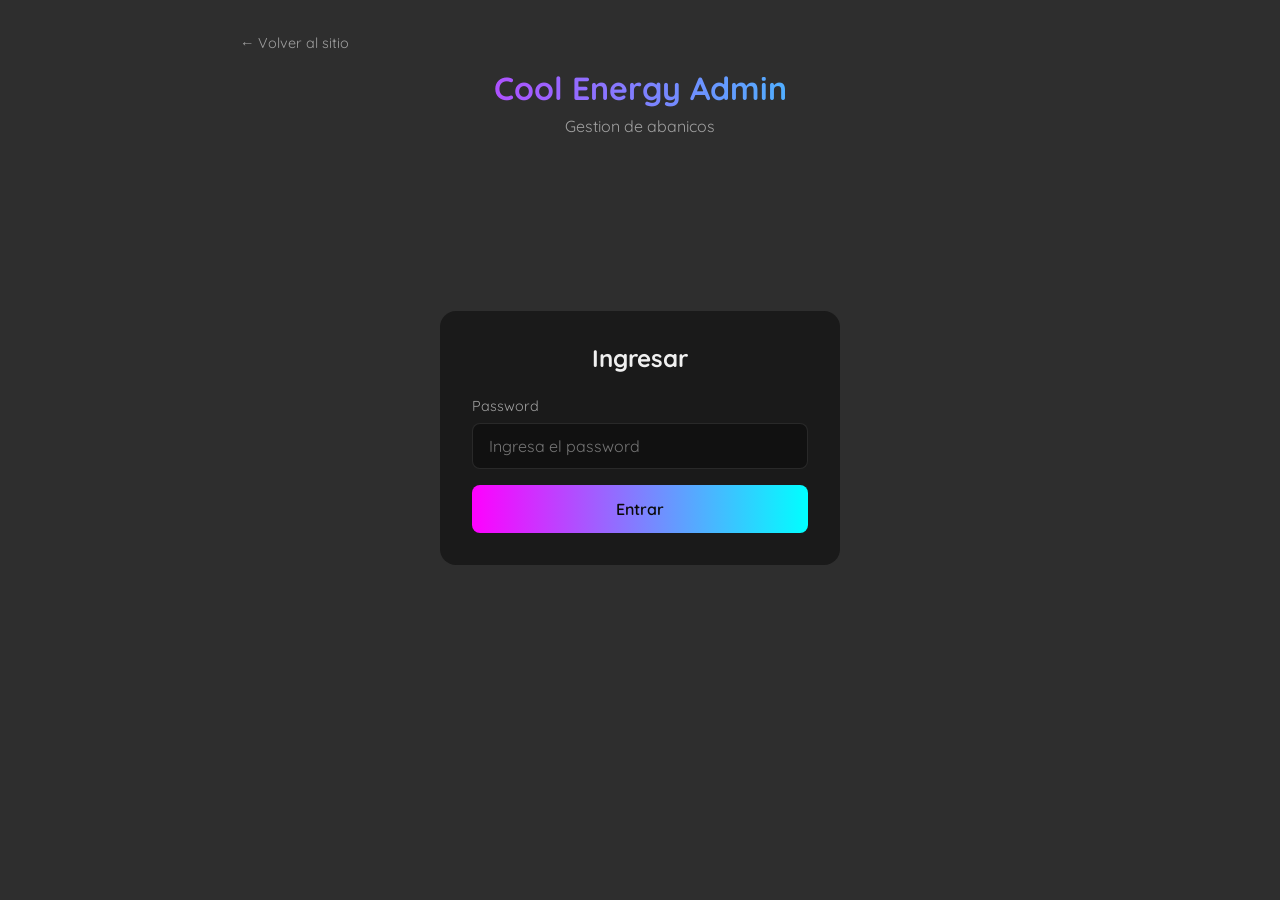
==== admin.html @ c210d839 "feat: Redefinir categorías de productos (10 subcategorías) Reemplaza las 4 categorías genéricas (rav" ====
<!DOCTYPE html>
<html lang="es">
<head>
  <meta charset="UTF-8">
  <meta name="viewport" content="width=device-width, initial-scale=1.0">
  <meta name="robots" content="noindex, nofollow">
  <title>Admin - Cool Energy Abanicos</title>
  <link rel="icon" type="image/png" href="images/favicon.png">
  <link href="https://fonts.googleapis.com/css2?family=Quicksand:wght@400;500;600;700&display=swap" rel="stylesheet">
  <style>
    :root {
      --bg-primary: #0a0a0a;
      --bg-secondary: #111111;
      --bg-card: #1a1a1a;
      --text-primary: #f0f0f0;
      --text-secondary: #a0a0a0;
      --neon-magenta: #ff00ff;
      --neon-cyan: #00ffff;
      --neon-pink: #ff1493;
      --gradient-neon: linear-gradient(90deg, #ff00ff, #00ffff);
    }

    * {
      box-sizing: border-box;
      margin: 0;
      padding: 0;
    }

    body {
      font-family: 'Quicksand', sans-serif;
      background: url('images/hero-bg.png') center center / cover no-repeat fixed;
      color: var(--text-primary);
      min-height: 100vh;
      padding: 2rem;
      position: relative;
    }

    body::before {
      content: '';
      position: fixed;
      top: 0;
      left: 0;
      right: 0;
      bottom: 0;
      background: rgba(10, 10, 10, 0.85);
      pointer-events: none;
      z-index: 0;
    }

    .container {
      position: relative;
      z-index: 1;
      max-width: 800px;
      margin: 0 auto;
    }

    h1 {
      text-align: center;
      margin-bottom: 0.5rem;
      background: var(--gradient-neon);
      -webkit-background-clip: text;
      -webkit-text-fill-color: transparent;
      background-clip: text;
    }

    .subtitle {
      text-align: center;
      color: var(--text-secondary);
      margin-bottom: 2rem;
    }

    /* Login Screen */
    .login-screen {
      display: flex;
      flex-direction: column;
      align-items: center;
      justify-content: center;
      min-height: 60vh;
    }

    .login-box {
      background: var(--bg-card);
      padding: 2rem;
      border-radius: 16px;
      width: 100%;
      max-width: 400px;
    }

    .login-box h2 {
      margin-bottom: 1.5rem;
      text-align: center;
    }

    .form-group {
      margin-bottom: 1rem;
    }

    label {
      display: block;
      margin-bottom: 0.5rem;
      color: var(--text-secondary);
      font-size: 0.9rem;
    }

    input, select {
      width: 100%;
      padding: 12px 16px;
      border: 1px solid rgba(255,255,255,0.1);
      border-radius: 8px;
      background: var(--bg-secondary);
      color: var(--text-primary);
      font-family: inherit;
      font-size: 1rem;
    }

    input:focus, select:focus {
      outline: none;
      border-color: var(--neon-cyan);
    }

    .btn {
      width: 100%;
      padding: 14px;
      border: none;
      border-radius: 8px;
      background: var(--gradient-neon);
      color: var(--bg-primary);
      font-family: inherit;
      font-size: 1rem;
      font-weight: 600;
      cursor: pointer;
      transition: transform 0.2s, box-shadow 0.2s;
    }

    .btn:hover {
      transform: translateY(-2px);
      box-shadow: 0 4px 20px rgba(255, 0, 255, 0.3);
    }

    .btn:disabled {
      opacity: 0.6;
      cursor: not-allowed;
      transform: none;
    }

    .error {
      color: var(--neon-pink);
      text-align: center;
      margin-top: 1rem;
      font-size: 0.9rem;
    }

    /* Admin Panel */
    .admin-panel {
      display: none;
    }

    .admin-panel.active {
      display: block;
    }

    .card {
      background: var(--bg-card);
      border-radius: 16px;
      padding: 1.5rem;
      margin-bottom: 1.5rem;
    }

    .card h3 {
      margin-bottom: 1rem;
      color: var(--neon-cyan);
    }

    .upload-area {
      border: 2px dashed rgba(255,255,255,0.2);
      border-radius: 12px;
      padding: 2rem;
      text-align: center;
      cursor: pointer;
      transition: border-color 0.3s, background 0.3s;
    }

    .upload-area:hover {
      border-color: var(--neon-magenta);
      background: rgba(255, 0, 255, 0.05);
    }

    .upload-area.disabled {
      opacity: 0.5;
      cursor: not-allowed;
    }

    .upload-area.disabled:hover {
      border-color: rgba(255,255,255,0.2);
      background: transparent;
    }

    .upload-area.has-file {
      border-color: var(--neon-cyan);
      background: rgba(0, 255, 255, 0.05);
    }

    .upload-area svg {
      width: 48px;
      height: 48px;
      margin-bottom: 1rem;
      color: var(--text-secondary);
    }

    .upload-area p {
      color: var(--text-secondary);
    }

    /* Image Preview */
    .image-preview {
      display: none;
      margin-top: 1rem;
      position: relative;
    }

    .image-preview.active {
      display: block;
    }

    .image-preview img {
      max-width: 100%;
      max-height: 300px;
      border-radius: 8px;
      object-fit: contain;
    }

    .image-preview .remove-btn {
      position: absolute;
      top: 8px;
      right: 8px;
      width: 32px;
      height: 32px;
      border: none;
      border-radius: 50%;
      background: rgba(255, 20, 147, 0.9);
      color: white;
      cursor: pointer;
      display: flex;
      align-items: center;
      justify-content: center;
    }

    .image-preview .file-name {
      margin-top: 0.5rem;
      font-size: 0.85rem;
      color: var(--text-secondary);
    }

    /* Progress Bar */
    .progress-container {
      display: none;
      margin-top: 1rem;
    }

    .progress-container.active {
      display: block;
    }

    .progress-bar {
      width: 100%;
      height: 8px;
      background: var(--bg-secondary);
      border-radius: 4px;
      overflow: hidden;
    }

    .progress-fill {
      height: 100%;
      width: 0%;
      background: var(--gradient-neon);
      transition: width 0.3s ease;
    }

    .progress-text {
      margin-top: 0.5rem;
      font-size: 0.85rem;
      color: var(--text-secondary);
      text-align: center;
    }

    /* Upload Button */
    .upload-btn {
      margin-top: 1rem;
    }

    .upload-btn:disabled {
      opacity: 0.5;
      cursor: not-allowed;
      transform: none;
    }

    .upload-btn:disabled:hover {
      box-shadow: none;
    }

    .category-select {
      display: grid;
      grid-template-columns: repeat(2, 1fr);
      gap: 0.75rem;
      margin-bottom: 1.5rem;
    }

    .category-group-label {
      grid-column: 1 / -1;
      font-size: 0.8rem;
      font-weight: 600;
      color: var(--neon-cyan);
      text-transform: uppercase;
      letter-spacing: 0.05em;
      padding-top: 0.5rem;
      border-top: 1px solid rgba(255,255,255,0.08);
    }

    .category-group-label:first-child {
      border-top: none;
      padding-top: 0;
    }

    .category-option {
      padding: 1rem;
      border: 2px solid rgba(255,255,255,0.1);
      border-radius: 8px;
      text-align: center;
      cursor: pointer;
      transition: all 0.2s;
    }

    .category-option:hover {
      border-color: rgba(255,255,255,0.3);
    }

    .category-option.selected {
      border-color: var(--neon-magenta);
      background: rgba(255, 0, 255, 0.1);
    }

    .category-option span {
      display: block;
      font-weight: 600;
      margin-bottom: 0.25rem;
    }

    .category-option small {
      color: var(--text-secondary);
      font-size: 0.8rem;
    }

    /* Uploaded Images */
    .uploaded-grid {
      display: grid;
      grid-template-columns: repeat(auto-fill, minmax(150px, 1fr));
      gap: 1rem;
      margin-top: 1rem;
    }

    .uploaded-item {
      position: relative;
      aspect-ratio: 1;
      border-radius: 8px;
      overflow: hidden;
      background: var(--bg-secondary);
    }

    .uploaded-item img {
      width: 100%;
      height: 100%;
      object-fit: cover;
    }

    .uploaded-item .badge {
      position: absolute;
      top: 8px;
      left: 8px;
      padding: 4px 8px;
      background: rgba(0,0,0,0.7);
      border-radius: 4px;
      font-size: 0.7rem;
      color: var(--neon-cyan);
    }

    .uploaded-item .delete-btn {
      position: absolute;
      top: 8px;
      right: 8px;
      width: 28px;
      height: 28px;
      border: none;
      border-radius: 50%;
      background: rgba(255, 20, 147, 0.9);
      color: white;
      cursor: pointer;
      display: flex;
      align-items: center;
      justify-content: center;
      opacity: 0;
      transition: opacity 0.2s;
    }

    .uploaded-item:hover .delete-btn {
      opacity: 1;
    }

    /* Gallery Animations */
    @keyframes adminItemEnter {
      0% {
        opacity: 0;
        transform: scale(0.8) translateY(15px);
      }
      60% {
        transform: scale(1.03) translateY(-3px);
      }
      100% {
        opacity: 1;
        transform: scale(1) translateY(0);
      }
    }

    @keyframes adminItemExit {
      0% {
        opacity: 1;
        transform: scale(1);
      }
      100% {
        opacity: 0;
        transform: scale(0.7) translateY(-15px);
      }
    }

    .uploaded-item.item-enter {
      animation: adminItemEnter 0.35s cubic-bezier(0.34, 1.56, 0.64, 1) forwards;
    }

    .uploaded-item.item-exit {
      animation: adminItemExit 0.25s ease-out forwards;
      pointer-events: none;
    }

    .loading {
      text-align: center;
      padding: 2rem;
      color: var(--text-secondary);
    }

    .success-msg {
      background: rgba(0, 255, 255, 0.1);
      border: 1px solid var(--neon-cyan);
      padding: 1rem;
      border-radius: 8px;
      text-align: center;
      margin-bottom: 1rem;
      color: var(--neon-cyan);
    }

    .back-link {
      display: inline-block;
      margin-bottom: 1rem;
      color: var(--text-secondary);
      text-decoration: none;
      font-size: 0.9rem;
    }

    .back-link:hover {
      color: var(--neon-cyan);
    }

    .logout-btn {
      position: fixed;
      top: 1rem;
      right: 1rem;
      padding: 8px 16px;
      background: transparent;
      border: 1px solid rgba(255,255,255,0.2);
      border-radius: 8px;
      color: var(--text-secondary);
      cursor: pointer;
      font-family: inherit;
      z-index: 10;
    }

    .logout-btn:hover {
      border-color: var(--neon-pink);
      color: var(--neon-pink);
    }

    .stats {
      display: grid;
      grid-template-columns: repeat(5, 1fr);
      gap: 1rem;
      margin-bottom: 1.5rem;
    }

    .stat-card {
      background: var(--bg-secondary);
      padding: 1rem;
      border-radius: 8px;
      text-align: center;
    }

    .stat-card .number {
      font-size: 1.5rem;
      font-weight: 700;
      color: var(--neon-magenta);
    }

    .stat-card .label {
      font-size: 0.75rem;
      color: var(--text-secondary);
      margin-top: 0.25rem;
    }

    /* Analytics Card */
    .analytics-grid {
      display: grid;
      grid-template-columns: repeat(2, 1fr);
      gap: 1rem;
    }

    .analytics-stat {
      background: var(--bg-secondary);
      padding: 1rem;
      border-radius: 8px;
      text-align: center;
    }

    .analytics-stat .value {
      font-size: 2rem;
      font-weight: 700;
      color: var(--neon-cyan);
    }

    .analytics-stat .label {
      font-size: 0.8rem;
      color: var(--text-secondary);
      margin-top: 0.25rem;
    }

    @media (max-width: 600px) {
      .category-select {
        grid-template-columns: 1fr;
      }
      .stats {
        grid-template-columns: repeat(3, 1fr);
      }
      .analytics-grid {
        grid-template-columns: 1fr;
      }
    }
  </style>
</head>
<body>
  <div class="container">
    <a href="/" class="back-link">&larr; Volver al sitio</a>
    <h1>Cool Energy Admin</h1>
    <p class="subtitle">Gestion de abanicos</p>

    <!-- Login Screen -->
    <div class="login-screen" id="loginScreen">
      <div class="login-box">
        <h2>Ingresar</h2>
        <form id="loginForm">
          <div class="form-group">
            <label for="passwordInput">Password</label>
            <input type="password" id="passwordInput" placeholder="Ingresa el password" required autocomplete="current-password">
          </div>
          <button type="submit" class="btn" id="loginBtn">Entrar</button>
        </form>
        <p class="error" id="loginError" style="display: none;"></p>
      </div>
    </div>

    <!-- Admin Panel -->
    <div class="admin-panel" id="adminPanel">
      <button class="logout-btn" onclick="logout()">Salir</button>

      <!-- Analytics -->
      <div class="card">
        <h3>Analytics</h3>
        <div class="analytics-grid">
          <div class="analytics-stat">
            <div class="value" id="analyticsPageviews">-</div>
            <div class="label">Visitas hoy</div>
          </div>
          <div class="analytics-stat">
            <div class="value" id="analyticsSessions">-</div>
            <div class="label">Sesiones unicas</div>
          </div>
        </div>
      </div>

      <!-- Stats -->
      <div class="stats" id="stats">
        <div class="stat-card">
          <div class="number" id="statTotal">-</div>
          <div class="label">Total</div>
        </div>
        <div class="stat-card">
          <div class="number" id="statXL">-</div>
          <div class="label">XL</div>
        </div>
        <div class="stat-card">
          <div class="number" id="statL">-</div>
          <div class="label">L</div>
        </div>
        <div class="stat-card">
          <div class="number" id="statM">-</div>
          <div class="label">M</div>
        </div>
        <div class="stat-card">
          <div class="number" id="statPorta">-</div>
          <div class="label">Porta</div>
        </div>
      </div>

      <!-- Upload Card -->
      <div class="card">
        <h3>Subir nuevo abanico</h3>

        <label>1. Selecciona la categoria:</label>
        <div class="category-select" id="categorySelect">
          <div class="category-group-label">XL — 66cm</div>
          <div class="category-option" data-category="xl-reflective">
            <span>XL Reflective</span>
          </div>
          <div class="category-option" data-category="xl-psicodelicos">
            <span>XL Psicodélicos</span>
          </div>
          <div class="category-option" data-category="xl-glow">
            <span>XL Glow</span>
          </div>
          <div class="category-option" data-category="xl-holographic">
            <span>XL Holographic</span>
          </div>

          <div class="category-group-label">L — 50cm</div>
          <div class="category-option" data-category="l-electric">
            <span>L Electric</span>
          </div>
          <div class="category-option" data-category="l-dark">
            <span>L Dark</span>
          </div>

          <div class="category-group-label">M — 40cm</div>
          <div class="category-option" data-category="m-glitter">
            <span>M Glitter</span>
          </div>
          <div class="category-option" data-category="m-basic">
            <span>M Basic</span>
          </div>

          <div class="category-group-label">Accesorios</div>
          <div class="category-option" data-category="porta-abanico-xl-l">
            <span>Porta Abanico XL/L</span>
          </div>
          <div class="category-option" data-category="porta-abanico-m">
            <span>Porta Abanico M</span>
          </div>
        </div>

        <label>2. Selecciona la imagen:</label>
        <input type="file" id="fileInput" accept="image/jpeg,image/png,image/webp" style="display: none;">
        <div class="upload-area disabled" id="uploadArea">
          <svg viewBox="0 0 24 24" fill="none" stroke="currentColor" stroke-width="2" aria-hidden="true">
            <path d="M21 15v4a2 2 0 01-2 2H5a2 2 0 01-2-2v-4"/>
            <polyline points="17 8 12 3 7 8"/>
            <line x1="12" y1="3" x2="12" y2="15"/>
          </svg>
          <p id="uploadAreaText">Primero selecciona una categoria</p>
          <p><small>JPG, PNG, WEBP - Max 10MB</small></p>
        </div>

        <!-- Image Preview -->
        <div class="image-preview" id="imagePreview">
          <img id="previewImg" src="" alt="Preview">
          <button class="remove-btn" id="removeBtn" title="Quitar imagen">
            <svg width="16" height="16" viewBox="0 0 24 24" fill="none" stroke="currentColor" stroke-width="2">
              <path d="M18 6L6 18M6 6l12 12"/>
            </svg>
          </button>
          <p class="file-name" id="fileName"></p>
        </div>

        <!-- Progress Bar -->
        <div class="progress-container" id="progressContainer">
          <div class="progress-bar">
            <div class="progress-fill" id="progressFill"></div>
          </div>
          <p class="progress-text" id="progressText">Subiendo... 0%</p>
        </div>

        <button class="btn upload-btn" id="uploadBtn" disabled>
          Subir a Cloudinary
        </button>

        <div id="successMsg" class="success-msg" style="display: none;">
          Imagen subida correctamente!
        </div>
      </div>

      <!-- Gallery Card -->
      <div class="card">
        <h3>Imagenes subidas</h3>
        <div class="form-group">
          <label for="filterCategory">Filtrar por categoria</label>
          <select id="filterCategory">
            <option value="all">Todas las categorias</option>
            <optgroup label="XL — 66cm">
              <option value="xl-reflective">XL Reflective</option>
              <option value="xl-psicodelicos">XL Psicodélicos</option>
              <option value="xl-glow">XL Glow</option>
              <option value="xl-holographic">XL Holographic</option>
            </optgroup>
            <optgroup label="L — 50cm">
              <option value="l-electric">L Electric</option>
              <option value="l-dark">L Dark</option>
            </optgroup>
            <optgroup label="M — 40cm">
              <option value="m-glitter">M Glitter</option>
              <option value="m-basic">M Basic</option>
            </optgroup>
            <optgroup label="Accesorios">
              <option value="porta-abanico-xl-l">Porta Abanico XL/L</option>
              <option value="porta-abanico-m">Porta Abanico M</option>
            </optgroup>
          </select>
        </div>
        <div id="uploadedImages" class="uploaded-grid">
          <div class="loading">Cargando imagenes...</div>
        </div>
      </div>
    </div>
  </div>

  <script>
    // ================== Auth Service ==================
    const AuthService = {
      tokenKey: 'adminToken',

      getToken() {
        return localStorage.getItem(this.tokenKey);
      },

      setToken(token) {
        localStorage.setItem(this.tokenKey, token);
      },

      removeToken() {
        localStorage.removeItem(this.tokenKey);
      },

      isAuthenticated() {
        const token = this.getToken();
        if (!token) return false;

        try {
          const payload = JSON.parse(atob(token.split('.')[1]));
          return payload.exp * 1000 > Date.now();
        } catch {
          return false;
        }
      },

      getAuthHeaders() {
        const token = this.getToken();
        return token ? { 'Authorization': `Bearer ${token}` } : {};
      }
    };

    // ================== API Service ==================
    const ApiService = {
      async request(url, options = {}) {
        const headers = {
          'Content-Type': 'application/json',
          ...AuthService.getAuthHeaders(),
          ...options.headers
        };

        const response = await fetch(url, { ...options, headers });

        if (response.status === 401 || response.status === 403) {
          AuthService.removeToken();
          location.reload();
          return;
        }

        return response.json();
      },

      async login(password) {
        return this.request('/api/auth/login', {
          method: 'POST',
          body: JSON.stringify({ password })
        });
      },

      async getStats() {
        return this.request('/api/stats');
      },

      async getImages(category = 'all') {
        return this.request(`/api/images?category=${category}`);
      },

      async getUploadSignature(category) {
        return this.request('/api/upload/signature', {
          method: 'POST',
          body: JSON.stringify({ category })
        });
      },

      async deleteImage(publicId) {
        return this.request(`/api/images/${encodeURIComponent(publicId)}`, {
          method: 'DELETE'
        });
      },

      async getAnalytics() {
        return this.request('/api/analytics');
      }
    };

    // ================== UI Controller ==================
    const UIController = {
      elements: {
        loginScreen: document.getElementById('loginScreen'),
        adminPanel: document.getElementById('adminPanel'),
        loginForm: document.getElementById('loginForm'),
        loginError: document.getElementById('loginError'),
        loginBtn: document.getElementById('loginBtn'),
        passwordInput: document.getElementById('passwordInput'),
        uploadedImages: document.getElementById('uploadedImages'),
        filterCategory: document.getElementById('filterCategory'),
        uploadArea: document.getElementById('uploadArea'),
        uploadAreaText: document.getElementById('uploadAreaText'),
        fileInput: document.getElementById('fileInput'),
        imagePreview: document.getElementById('imagePreview'),
        previewImg: document.getElementById('previewImg'),
        removeBtn: document.getElementById('removeBtn'),
        fileName: document.getElementById('fileName'),
        progressContainer: document.getElementById('progressContainer'),
        progressFill: document.getElementById('progressFill'),
        progressText: document.getElementById('progressText'),
        uploadBtn: document.getElementById('uploadBtn'),
        successMsg: document.getElementById('successMsg')
      },

      selectedCategory: null,
      selectedFile: null,

      showError(message) {
        this.elements.loginError.textContent = message;
        this.elements.loginError.style.display = 'block';
      },

      hideError() {
        this.elements.loginError.style.display = 'none';
      },

      showAdminPanel() {
        this.elements.loginScreen.style.display = 'none';
        this.elements.adminPanel.classList.add('active');
      },

      showLoginScreen() {
        this.elements.loginScreen.style.display = 'flex';
        this.elements.adminPanel.classList.remove('active');
      },

      setLoading(isLoading) {
        this.elements.loginBtn.disabled = isLoading;
        this.elements.loginBtn.textContent = isLoading ? 'Cargando...' : 'Entrar';
      },

      updateStats(stats) {
        document.getElementById('statTotal').textContent = stats.total || 0;
        const xlCount = (stats['xl-reflective'] || 0) + (stats['xl-psicodelicos'] || 0) + (stats['xl-glow'] || 0) + (stats['xl-holographic'] || 0);
        const lCount = (stats['l-electric'] || 0) + (stats['l-dark'] || 0);
        const mCount = (stats['m-glitter'] || 0) + (stats['m-basic'] || 0);
        const portaCount = (stats['porta-abanico-xl-l'] || 0) + (stats['porta-abanico-m'] || 0);
        document.getElementById('statXL').textContent = xlCount;
        document.getElementById('statL').textContent = lCount;
        document.getElementById('statM').textContent = mCount;
        document.getElementById('statPorta').textContent = portaCount;
      },

      updateAnalytics(analytics) {
        document.getElementById('analyticsPageviews').textContent = analytics.todayPageviews || 0;
        document.getElementById('analyticsSessions').textContent = analytics.uniqueSessions || 0;
      },

      renderImages(images) {
        if (!images || images.length === 0) {
          this.elements.uploadedImages.innerHTML = '<p style="color: var(--text-secondary); text-align: center; grid-column: 1/-1;">No hay imagenes en esta categoria.</p>';
          return;
        }

        // Clear container
        this.elements.uploadedImages.innerHTML = '';

        // Create and append items with staggered animation
        images.forEach((img, index) => {
          const item = document.createElement('div');
          item.className = 'uploaded-item item-enter';
          item.dataset.publicId = img.public_id;
          item.style.opacity = '0';
          item.style.animationDelay = `${index * 40}ms`;

          item.innerHTML = `
            <img src="${this.escapeHtml(img.thumbnail)}" alt="Abanico ${this.escapeHtml(img.category)}" loading="lazy">
            <span class="badge">${this.escapeHtml(img.category)}</span>
            <button class="delete-btn" onclick="App.deleteImage('${this.escapeHtml(img.public_id)}')" title="Eliminar" aria-label="Eliminar imagen">
              <svg width="14" height="14" viewBox="0 0 24 24" fill="none" stroke="currentColor" stroke-width="2" aria-hidden="true">
                <path d="M18 6L6 18M6 6l12 12"/>
              </svg>
            </button>
          `;

          this.elements.uploadedImages.appendChild(item);

          // Trigger animation
          requestAnimationFrame(() => {
            item.style.opacity = '';
          });

          // Remove animation class after completion
          item.addEventListener('animationend', () => {
            item.classList.remove('item-enter');
          }, { once: true });
        });
      },

      escapeHtml(text) {
        const div = document.createElement('div');
        div.textContent = text;
        return div.innerHTML;
      },

      showSuccess() {
        this.elements.successMsg.style.display = 'block';
        setTimeout(() => {
          this.elements.successMsg.style.display = 'none';
        }, 3000);
      },

      // Enable upload area after category selection
      enableUploadArea(categoryName) {
        this.elements.uploadArea.classList.remove('disabled');
        this.elements.uploadAreaText.textContent = `Click para seleccionar imagen (${categoryName})`;
      },

      // Show image preview
      showPreview(file) {
        const reader = new FileReader();
        reader.onload = (e) => {
          this.elements.previewImg.src = e.target.result;
          this.elements.fileName.textContent = file.name;
          this.elements.imagePreview.classList.add('active');
          this.elements.uploadArea.classList.add('has-file');
        };
        reader.readAsDataURL(file);
      },

      // Clear image preview
      clearPreview() {
        this.elements.previewImg.src = '';
        this.elements.fileName.textContent = '';
        this.elements.imagePreview.classList.remove('active');
        this.elements.uploadArea.classList.remove('has-file');
        this.elements.fileInput.value = '';
        this.selectedFile = null;
        this.updateUploadButton();
      },

      // Update upload button state
      updateUploadButton() {
        const canUpload = this.selectedCategory && this.selectedFile;
        this.elements.uploadBtn.disabled = !canUpload;
      },

      // Show progress bar
      showProgress() {
        this.elements.progressContainer.classList.add('active');
        this.elements.uploadBtn.disabled = true;
        this.elements.uploadBtn.textContent = 'Subiendo...';
      },

      // Update progress
      updateProgress(percent) {
        this.elements.progressFill.style.width = `${percent}%`;
        this.elements.progressText.textContent = `Subiendo... ${Math.round(percent)}%`;
      },

      // Hide progress bar
      hideProgress() {
        this.elements.progressContainer.classList.remove('active');
        this.elements.progressFill.style.width = '0%';
        this.elements.progressText.textContent = 'Subiendo... 0%';
        this.elements.uploadBtn.textContent = 'Subir a Cloudinary';
        this.updateUploadButton();
      },

      // Reset upload form
      resetUploadForm() {
        this.clearPreview();
        this.hideProgress();
      }
    };

    // ================== App Controller ==================
    const App = {
      async init() {
        this.bindEvents();

        if (AuthService.isAuthenticated()) {
          UIController.showAdminPanel();
          await this.loadDashboard();
        } else {
          UIController.showLoginScreen();
        }
      },

      bindEvents() {
        // Login form
        UIController.elements.loginForm.addEventListener('submit', (e) => this.handleLogin(e));

        // Filter change
        UIController.elements.filterCategory.addEventListener('change', () => this.loadImages());

        // Category selection
        document.querySelectorAll('.category-option').forEach(option => {
          option.addEventListener('click', () => this.selectCategory(option));
        });

        // Upload area click -> trigger file input
        UIController.elements.uploadArea.addEventListener('click', () => {
          if (!UIController.elements.uploadArea.classList.contains('disabled')) {
            UIController.elements.fileInput.click();
          }
        });

        // File input change -> show preview
        UIController.elements.fileInput.addEventListener('change', (e) => {
          const file = e.target.files[0];
          if (file) {
            this.handleFileSelect(file);
          }
        });

        // Remove button -> clear preview
        UIController.elements.removeBtn.addEventListener('click', (e) => {
          e.stopPropagation();
          UIController.clearPreview();
        });

        // Upload button -> upload to Cloudinary
        UIController.elements.uploadBtn.addEventListener('click', () => this.handleUpload());

        // Drag and drop support
        UIController.elements.uploadArea.addEventListener('dragover', (e) => {
          e.preventDefault();
          if (!UIController.elements.uploadArea.classList.contains('disabled')) {
            UIController.elements.uploadArea.style.borderColor = 'var(--neon-magenta)';
          }
        });

        UIController.elements.uploadArea.addEventListener('dragleave', () => {
          UIController.elements.uploadArea.style.borderColor = '';
        });

        UIController.elements.uploadArea.addEventListener('drop', (e) => {
          e.preventDefault();
          UIController.elements.uploadArea.style.borderColor = '';
          if (!UIController.elements.uploadArea.classList.contains('disabled')) {
            const file = e.dataTransfer.files[0];
            if (file && file.type.startsWith('image/')) {
              this.handleFileSelect(file);
            }
          }
        });
      },

      async handleLogin(e) {
        e.preventDefault();
        UIController.hideError();
        UIController.setLoading(true);

        try {
          const password = UIController.elements.passwordInput.value;
          const result = await ApiService.login(password);

          if (result.success && result.token) {
            AuthService.setToken(result.token);
            UIController.showAdminPanel();
            await this.loadDashboard();
          } else {
            UIController.showError(result.error || 'Error de autenticacion');
          }
        } catch (error) {
          UIController.showError('Error de conexion');
        } finally {
          UIController.setLoading(false);
        }
      },

      async loadDashboard() {
        await Promise.all([
          this.loadStats(),
          this.loadImages(),
          this.loadAnalytics()
        ]);
      },

      async loadStats() {
        try {
          const result = await ApiService.getStats();
          if (result.success) {
            UIController.updateStats(result.stats);
          }
        } catch (error) {
          console.error('Error loading stats:', error);
        }
      },

      async loadImages() {
        UIController.elements.uploadedImages.innerHTML = '<div class="loading">Cargando imagenes...</div>';

        try {
          const filter = UIController.elements.filterCategory.value;
          const result = await ApiService.getImages(filter);

          if (result.success) {
            UIController.renderImages(result.images);
          }
        } catch (error) {
          console.error('Error loading images:', error);
          UIController.elements.uploadedImages.innerHTML = '<p style="color: var(--text-secondary); text-align: center;">Error cargando imagenes.</p>';
        }
      },

      async loadAnalytics() {
        try {
          const result = await ApiService.getAnalytics();
          if (result.success) {
            UIController.updateAnalytics(result.analytics);
          }
        } catch (error) {
          console.error('Error loading analytics:', error);
        }
      },

      selectCategory(option) {
        // Update selected state
        document.querySelectorAll('.category-option').forEach(o => o.classList.remove('selected'));
        option.classList.add('selected');

        const categoryName = option.querySelector('span').textContent;
        UIController.selectedCategory = option.dataset.category;

        // Enable upload area
        UIController.enableUploadArea(categoryName);

        // Update upload button state
        UIController.updateUploadButton();
      },

      handleFileSelect(file) {
        // Validate file type
        const validTypes = ['image/jpeg', 'image/png', 'image/webp'];
        if (!validTypes.includes(file.type)) {
          alert('Formato no valido. Usa JPG, PNG o WEBP.');
          return;
        }

        // Validate file size (10MB max)
        if (file.size > 10 * 1024 * 1024) {
          alert('La imagen es muy grande. Maximo 10MB.');
          return;
        }

        // Store file and show preview
        UIController.selectedFile = file;
        UIController.showPreview(file);
        UIController.updateUploadButton();
      },

      async handleUpload() {
        if (!UIController.selectedCategory || !UIController.selectedFile) {
          alert('Selecciona una categoria y una imagen');
          return;
        }

        UIController.showProgress();

        try {
          // Get upload signature from server
          const config = await ApiService.getUploadSignature(UIController.selectedCategory);

          // Upload to Cloudinary using XHR for progress tracking
          const formData = new FormData();
          formData.append('file', UIController.selectedFile);
          formData.append('api_key', config.api_key);
          formData.append('timestamp', config.timestamp);
          formData.append('signature', config.signature);
          formData.append('folder', config.folder);

          const xhr = new XMLHttpRequest();

          // Progress handler
          xhr.upload.addEventListener('progress', (e) => {
            if (e.lengthComputable) {
              const percent = (e.loaded / e.total) * 100;
              UIController.updateProgress(percent);
            }
          });

          // Complete handler
          xhr.addEventListener('load', () => {
            if (xhr.status === 200) {
              const response = JSON.parse(xhr.responseText);
              console.log('Upload successful:', response.public_id);

              UIController.showSuccess();
              UIController.resetUploadForm();

              // Reload gallery and stats
              this.loadStats();
              this.loadImages();
            } else {
              console.error('Upload failed:', xhr.responseText);
              alert('Error subiendo imagen');
              UIController.hideProgress();
            }
          });

          // Error handler
          xhr.addEventListener('error', () => {
            console.error('Upload error');
            alert('Error de conexion al subir');
            UIController.hideProgress();
          });

          // Send request
          xhr.open('POST', `https://api.cloudinary.com/v1_1/${config.cloud_name}/image/upload`);
          xhr.send(formData);

        } catch (error) {
          console.error('Error preparing upload:', error);
          alert('Error preparando subida');
          UIController.hideProgress();
        }
      },

      async deleteImage(publicId) {
        if (!confirm('Eliminar esta imagen?')) return;

        // Find and animate the item out
        const item = document.querySelector(`.uploaded-item[data-public-id="${publicId}"]`);
        if (item) {
          item.classList.add('item-exit');
        }

        try {
          const result = await ApiService.deleteImage(publicId);

          if (result.success) {
            // Wait for exit animation to complete
            if (item) {
              item.addEventListener('animationend', () => {
                item.remove();
                this.loadStats();
                // Only reload if there are items left or container is empty
                const remaining = document.querySelectorAll('.uploaded-item').length;
                if (remaining === 0) {
                  this.loadImages();
                }
              }, { once: true });
            } else {
              this.loadStats();
              this.loadImages();
            }
          } else {
            // Remove exit animation if delete failed
            if (item) {
              item.classList.remove('item-exit');
            }
            alert('Error eliminando imagen: ' + result.error);
          }
        } catch (error) {
          // Remove exit animation on error
          if (item) {
            item.classList.remove('item-exit');
          }
          console.error('Error deleting image:', error);
          alert('Error eliminando imagen');
        }
      }
    };

    // Logout function (global for onclick)
    function logout() {
      AuthService.removeToken();
      location.reload();
    }

    // Initialize app
    App.init();
  </script>
</body>
</html>
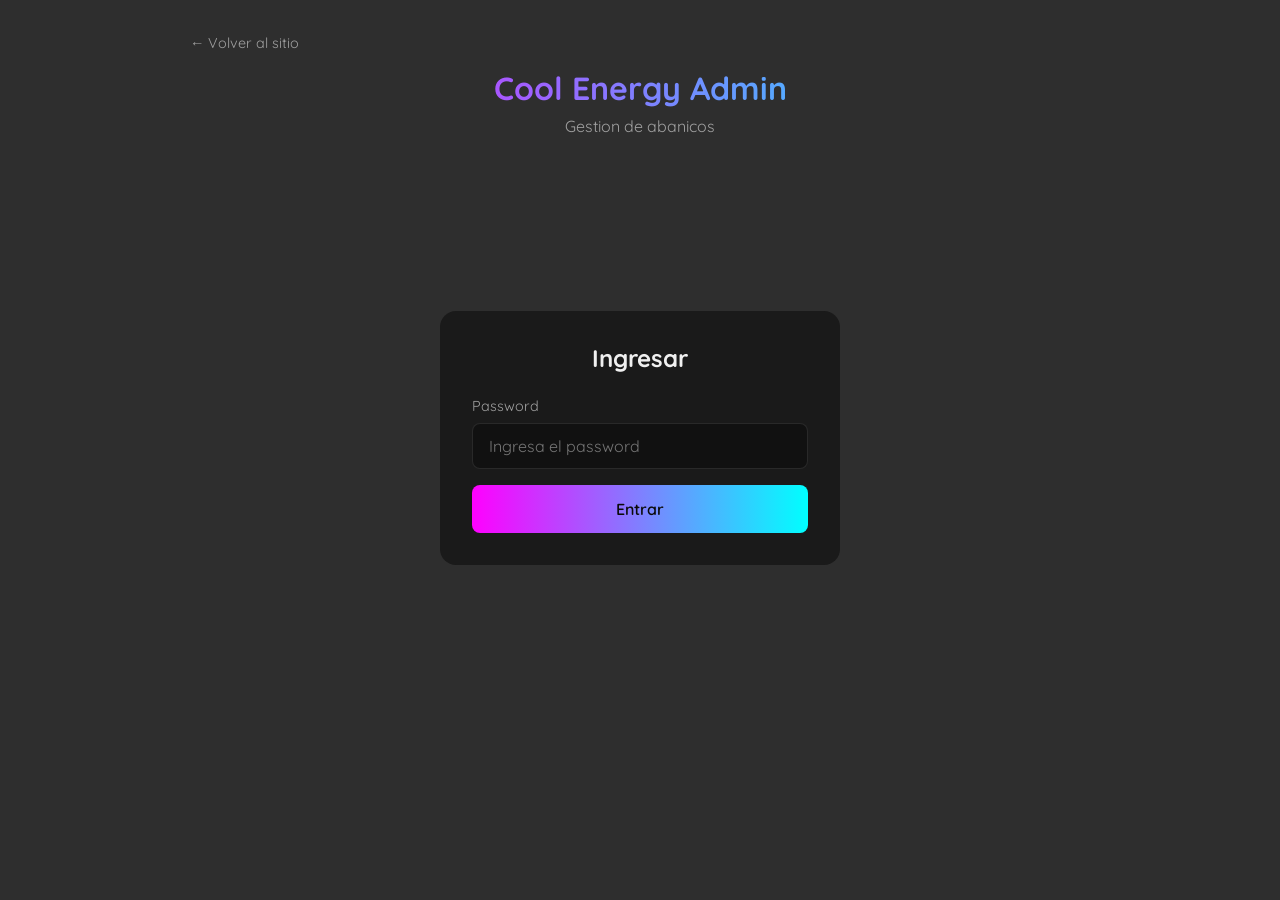
==== commit 9a017588: "feat: Agregar editores de contenido en admin panel Nuevo sistema de contenido dinamico con almacenam" ====
--- a/admin.html
+++ b/admin.html
@@ -50,7 +50,7 @@
     .container {
       position: relative;
       z-index: 1;
-      max-width: 800px;
+      max-width: 900px;
       margin: 0 auto;
     }
 
@@ -539,6 +539,185 @@
       margin-top: 0.25rem;
     }
 
+    /* Tabs */
+    .admin-tabs {
+      display: flex;
+      flex-wrap: wrap;
+      gap: 0.5rem;
+      margin-bottom: 1.5rem;
+      padding-bottom: 0.5rem;
+      border-bottom: 1px solid rgba(255,255,255,0.1);
+    }
+
+    .admin-tab {
+      padding: 8px 16px;
+      border: 1px solid rgba(255,255,255,0.15);
+      border-radius: 8px;
+      background: transparent;
+      color: var(--text-secondary);
+      cursor: pointer;
+      font-family: inherit;
+      font-size: 0.85rem;
+      transition: all 0.2s;
+    }
+
+    .admin-tab:hover {
+      border-color: var(--neon-cyan);
+      color: var(--neon-cyan);
+    }
+
+    .admin-tab.active {
+      background: rgba(0, 255, 255, 0.1);
+      border-color: var(--neon-cyan);
+      color: var(--neon-cyan);
+      font-weight: 600;
+    }
+
+    .tab-panel {
+      display: none;
+    }
+
+    .tab-panel.active {
+      display: block;
+    }
+
+    /* Content editor forms */
+    textarea {
+      width: 100%;
+      padding: 12px 16px;
+      border: 1px solid rgba(255,255,255,0.1);
+      border-radius: 8px;
+      background: var(--bg-secondary);
+      color: var(--text-primary);
+      font-family: inherit;
+      font-size: 1rem;
+      resize: vertical;
+      min-height: 80px;
+    }
+
+    textarea:focus {
+      outline: none;
+      border-color: var(--neon-cyan);
+    }
+
+    .btn-save {
+      display: inline-block;
+      width: auto;
+      padding: 12px 32px;
+      margin-top: 1rem;
+    }
+
+    .btn-danger {
+      background: var(--neon-pink);
+      padding: 8px 16px;
+      border: none;
+      border-radius: 6px;
+      color: white;
+      cursor: pointer;
+      font-family: inherit;
+      font-size: 0.85rem;
+    }
+
+    .btn-add {
+      background: rgba(0,255,255,0.15);
+      border: 1px dashed var(--neon-cyan);
+      padding: 10px 20px;
+      border-radius: 8px;
+      color: var(--neon-cyan);
+      cursor: pointer;
+      font-family: inherit;
+      font-size: 0.9rem;
+      margin-top: 0.5rem;
+    }
+
+    .editor-item {
+      background: var(--bg-secondary);
+      border-radius: 10px;
+      padding: 1rem;
+      margin-bottom: 1rem;
+      position: relative;
+    }
+
+    .editor-item .item-header {
+      display: flex;
+      justify-content: space-between;
+      align-items: center;
+      margin-bottom: 0.75rem;
+    }
+
+    .editor-item .item-header h4 {
+      color: var(--neon-magenta);
+      font-size: 0.95rem;
+    }
+
+    .form-row {
+      display: grid;
+      grid-template-columns: 1fr 1fr;
+      gap: 1rem;
+    }
+
+    .toast {
+      position: fixed;
+      bottom: 2rem;
+      right: 2rem;
+      padding: 14px 24px;
+      border-radius: 10px;
+      color: white;
+      font-family: inherit;
+      font-weight: 600;
+      z-index: 1000;
+      transform: translateY(100px);
+      opacity: 0;
+      transition: all 0.3s ease;
+    }
+
+    .toast.show {
+      transform: translateY(0);
+      opacity: 1;
+    }
+
+    .toast.success {
+      background: rgba(0, 255, 255, 0.9);
+      color: var(--bg-primary);
+    }
+
+    .toast.error {
+      background: rgba(255, 20, 147, 0.9);
+    }
+
+    .img-preview-small {
+      max-width: 200px;
+      max-height: 150px;
+      border-radius: 8px;
+      margin-top: 0.5rem;
+      object-fit: cover;
+    }
+
+    .desc-grid {
+      display: grid;
+      grid-template-columns: repeat(auto-fill, minmax(200px, 1fr));
+      gap: 1rem;
+    }
+
+    .desc-item {
+      background: var(--bg-secondary);
+      border-radius: 8px;
+      padding: 0.75rem;
+    }
+
+    .desc-item img {
+      width: 100%;
+      aspect-ratio: 1;
+      object-fit: cover;
+      border-radius: 6px;
+      margin-bottom: 0.5rem;
+    }
+
+    .desc-item textarea {
+      min-height: 50px;
+      font-size: 0.85rem;
+    }
+
     @media (max-width: 600px) {
       .category-select {
         grid-template-columns: 1fr;
@@ -547,6 +726,16 @@
         grid-template-columns: repeat(3, 1fr);
       }
       .analytics-grid {
+        grid-template-columns: 1fr;
+      }
+      .admin-tabs {
+        gap: 0.35rem;
+      }
+      .admin-tab {
+        padding: 6px 10px;
+        font-size: 0.75rem;
+      }
+      .form-row {
         grid-template-columns: 1fr;
       }
     }
@@ -616,120 +805,291 @@
         </div>
       </div>
 
-      <!-- Upload Card -->
+      <!-- Content Editor Tabs -->
       <div class="card">
-        <h3>Subir nuevo abanico</h3>
-
-        <label>1. Selecciona la categoria:</label>
-        <div class="category-select" id="categorySelect">
-          <div class="category-group-label">XL — 66cm</div>
-          <div class="category-option" data-category="xl-reflective">
-            <span>XL Reflective</span>
-          </div>
-          <div class="category-option" data-category="xl-psicodelicos">
-            <span>XL Psicodélicos</span>
-          </div>
-          <div class="category-option" data-category="xl-glow">
-            <span>XL Glow</span>
-          </div>
-          <div class="category-option" data-category="xl-holographic">
-            <span>XL Holographic</span>
-          </div>
-
-          <div class="category-group-label">L — 50cm</div>
-          <div class="category-option" data-category="l-electric">
-            <span>L Electric</span>
-          </div>
-          <div class="category-option" data-category="l-dark">
-            <span>L Dark</span>
-          </div>
-
-          <div class="category-group-label">M — 40cm</div>
-          <div class="category-option" data-category="m-glitter">
-            <span>M Glitter</span>
-          </div>
-          <div class="category-option" data-category="m-basic">
-            <span>M Basic</span>
-          </div>
-
-          <div class="category-group-label">Accesorios</div>
-          <div class="category-option" data-category="porta-abanico-xl-l">
-            <span>Porta Abanico XL/L</span>
-          </div>
-          <div class="category-option" data-category="porta-abanico-m">
-            <span>Porta Abanico M</span>
-          </div>
+        <h3>Editar contenido del sitio</h3>
+        <div class="admin-tabs" id="adminTabs">
+          <button class="admin-tab active" data-tab="images">Imagenes</button>
+          <button class="admin-tab" data-tab="hero">Hero</button>
+          <button class="admin-tab" data-tab="categories">Categorias</button>
+          <button class="admin-tab" data-tab="about">Nosotros</button>
+          <button class="admin-tab" data-tab="faq">FAQ</button>
+          <button class="admin-tab" data-tab="contact">Contacto</button>
+          <button class="admin-tab" data-tab="footer">Footer</button>
+          <button class="admin-tab" data-tab="descriptions">Descripciones</button>
         </div>
 
-        <label>2. Selecciona la imagen:</label>
-        <input type="file" id="fileInput" accept="image/jpeg,image/png,image/webp" style="display: none;">
-        <div class="upload-area disabled" id="uploadArea">
-          <svg viewBox="0 0 24 24" fill="none" stroke="currentColor" stroke-width="2" aria-hidden="true">
-            <path d="M21 15v4a2 2 0 01-2 2H5a2 2 0 01-2-2v-4"/>
-            <polyline points="17 8 12 3 7 8"/>
-            <line x1="12" y1="3" x2="12" y2="15"/>
-          </svg>
-          <p id="uploadAreaText">Primero selecciona una categoria</p>
-          <p><small>JPG, PNG, WEBP - Max 10MB</small></p>
+        <!-- Tab: Imagenes (existing gallery + upload) -->
+        <div class="tab-panel active" data-tab="images" id="tabImages">
+          <h4 style="color: var(--neon-cyan); margin-bottom: 1rem;">Subir nuevo abanico</h4>
+
+          <label>1. Selecciona la categoria:</label>
+          <div class="category-select" id="categorySelect">
+            <div class="category-group-label">XL — 66cm</div>
+            <div class="category-option" data-category="xl-reflective"><span>XL Reflective</span></div>
+            <div class="category-option" data-category="xl-psicodelicos"><span>XL Psicodélicos</span></div>
+            <div class="category-option" data-category="xl-glow"><span>XL Glow</span></div>
+            <div class="category-option" data-category="xl-holographic"><span>XL Holographic</span></div>
+            <div class="category-group-label">L — 50cm</div>
+            <div class="category-option" data-category="l-electric"><span>L Electric</span></div>
+            <div class="category-option" data-category="l-dark"><span>L Dark</span></div>
+            <div class="category-group-label">M — 40cm</div>
+            <div class="category-option" data-category="m-glitter"><span>M Glitter</span></div>
+            <div class="category-option" data-category="m-basic"><span>M Basic</span></div>
+            <div class="category-group-label">Accesorios</div>
+            <div class="category-option" data-category="porta-abanico-xl-l"><span>Porta Abanico XL/L</span></div>
+            <div class="category-option" data-category="porta-abanico-m"><span>Porta Abanico M</span></div>
+          </div>
+
+          <label>2. Selecciona la imagen:</label>
+          <input type="file" id="fileInput" accept="image/jpeg,image/png,image/webp" style="display: none;">
+          <div class="upload-area disabled" id="uploadArea">
+            <svg viewBox="0 0 24 24" fill="none" stroke="currentColor" stroke-width="2" aria-hidden="true">
+              <path d="M21 15v4a2 2 0 01-2 2H5a2 2 0 01-2-2v-4"/>
+              <polyline points="17 8 12 3 7 8"/>
+              <line x1="12" y1="3" x2="12" y2="15"/>
+            </svg>
+            <p id="uploadAreaText">Primero selecciona una categoria</p>
+            <p><small>JPG, PNG, WEBP - Max 10MB</small></p>
+          </div>
+
+          <div class="image-preview" id="imagePreview">
+            <img id="previewImg" src="" alt="Preview">
+            <button class="remove-btn" id="removeBtn" title="Quitar imagen">
+              <svg width="16" height="16" viewBox="0 0 24 24" fill="none" stroke="currentColor" stroke-width="2"><path d="M18 6L6 18M6 6l12 12"/></svg>
+            </button>
+            <p class="file-name" id="fileName"></p>
+          </div>
+
+          <div class="progress-container" id="progressContainer">
+            <div class="progress-bar"><div class="progress-fill" id="progressFill"></div></div>
+            <p class="progress-text" id="progressText">Subiendo... 0%</p>
+          </div>
+
+          <button class="btn upload-btn" id="uploadBtn" disabled>Subir a Cloudinary</button>
+          <div id="successMsg" class="success-msg" style="display: none;">Imagen subida correctamente!</div>
+
+          <hr style="border-color: rgba(255,255,255,0.1); margin: 2rem 0;">
+
+          <h4 style="color: var(--neon-cyan); margin-bottom: 1rem;">Imagenes subidas</h4>
+          <div class="form-group">
+            <label for="filterCategory">Filtrar por categoria</label>
+            <select id="filterCategory">
+              <option value="all">Todas las categorias</option>
+              <optgroup label="XL — 66cm">
+                <option value="xl-reflective">XL Reflective</option>
+                <option value="xl-psicodelicos">XL Psicodélicos</option>
+                <option value="xl-glow">XL Glow</option>
+                <option value="xl-holographic">XL Holographic</option>
+              </optgroup>
+              <optgroup label="L — 50cm">
+                <option value="l-electric">L Electric</option>
+                <option value="l-dark">L Dark</option>
+              </optgroup>
+              <optgroup label="M — 40cm">
+                <option value="m-glitter">M Glitter</option>
+                <option value="m-basic">M Basic</option>
+              </optgroup>
+              <optgroup label="Accesorios">
+                <option value="porta-abanico-xl-l">Porta Abanico XL/L</option>
+                <option value="porta-abanico-m">Porta Abanico M</option>
+              </optgroup>
+            </select>
+          </div>
+          <div id="uploadedImages" class="uploaded-grid">
+            <div class="loading">Cargando imagenes...</div>
+          </div>
         </div>
 
-        <!-- Image Preview -->
-        <div class="image-preview" id="imagePreview">
-          <img id="previewImg" src="" alt="Preview">
-          <button class="remove-btn" id="removeBtn" title="Quitar imagen">
-            <svg width="16" height="16" viewBox="0 0 24 24" fill="none" stroke="currentColor" stroke-width="2">
-              <path d="M18 6L6 18M6 6l12 12"/>
-            </svg>
-          </button>
-          <p class="file-name" id="fileName"></p>
+        <!-- Tab: Hero -->
+        <div class="tab-panel" data-tab="hero" id="tabHero">
+          <div class="form-group">
+            <label>Titulo (parte 1)</label>
+            <input type="text" id="heroTitle" placeholder="Desmayate de la">
+          </div>
+          <div class="form-group">
+            <label>Palabra destacada</label>
+            <input type="text" id="heroHighlight" placeholder="emocion">
+          </div>
+          <div class="form-group">
+            <label>Titulo (parte final)</label>
+            <input type="text" id="heroTitleEnd" placeholder="y no del calor">
+          </div>
+          <div class="form-group">
+            <label>Tagline</label>
+            <textarea id="heroTagline" rows="3" placeholder="Abanicos premium para festivales..."></textarea>
+          </div>
+          <div class="form-row">
+            <div class="form-group">
+              <label>CTA Primario - Texto</label>
+              <input type="text" id="heroCtaPrimaryText" placeholder="Ver Abanicos">
+            </div>
+            <div class="form-group">
+              <label>CTA Primario - Href</label>
+              <input type="text" id="heroCtaPrimaryHref" placeholder="#galeria">
+            </div>
+          </div>
+          <div class="form-row">
+            <div class="form-group">
+              <label>CTA Secundario - Texto</label>
+              <input type="text" id="heroCtaSecondaryText" placeholder="Contactar">
+            </div>
+            <div class="form-group">
+              <label>CTA Secundario - Href</label>
+              <input type="text" id="heroCtaSecondaryHref" placeholder="https://wa.me/...">
+            </div>
+          </div>
+          <button class="btn btn-save" onclick="ContentEditor.saveSection('hero')">Guardar Hero</button>
         </div>
 
-        <!-- Progress Bar -->
-        <div class="progress-container" id="progressContainer">
-          <div class="progress-bar">
-            <div class="progress-fill" id="progressFill"></div>
-          </div>
-          <p class="progress-text" id="progressText">Subiendo... 0%</p>
+        <!-- Tab: Categorias -->
+        <div class="tab-panel" data-tab="categories" id="tabCategories">
+          <div id="categoriesEditor"></div>
+          <button class="btn btn-save" onclick="ContentEditor.saveSection('categories')">Guardar Categorias</button>
         </div>
 
-        <button class="btn upload-btn" id="uploadBtn" disabled>
-          Subir a Cloudinary
-        </button>
-
-        <div id="successMsg" class="success-msg" style="display: none;">
-          Imagen subida correctamente!
+        <!-- Tab: Nosotros -->
+        <div class="tab-panel" data-tab="about" id="tabAbout">
+          <div class="form-row">
+            <div class="form-group">
+              <label>Titulo</label>
+              <input type="text" id="aboutTitle" placeholder="Hechos con amor">
+            </div>
+            <div class="form-group">
+              <label>Palabra destacada</label>
+              <input type="text" id="aboutHighlight" placeholder="rave">
+            </div>
+          </div>
+          <div class="form-group">
+            <label>Parrafo 1</label>
+            <textarea id="aboutP1" rows="4"></textarea>
+          </div>
+          <div class="form-group">
+            <label>Parrafo 2</label>
+            <textarea id="aboutP2" rows="4"></textarea>
+          </div>
+          <div class="form-group">
+            <label>URL de imagen</label>
+            <input type="text" id="aboutImage" placeholder="images/foto.jpg">
+            <img id="aboutImagePreview" class="img-preview-small" src="" alt="" style="display:none;">
+          </div>
+          <div class="form-row">
+            <div class="form-group">
+              <label>Badge 1</label>
+              <input type="text" id="aboutBadge1" placeholder="Hechos en Uruguay">
+            </div>
+            <div class="form-group">
+              <label>Badge 2</label>
+              <input type="text" id="aboutBadge2" placeholder="Bambu de calidad">
+            </div>
+          </div>
+          <div class="form-row">
+            <div class="form-group">
+              <label>Badge 3</label>
+              <input type="text" id="aboutBadge3" placeholder="Diseños exclusivos">
+            </div>
+            <div class="form-group">
+              <label>Badge 4</label>
+              <input type="text" id="aboutBadge4" placeholder="Super resistentes">
+            </div>
+          </div>
+          <button class="btn btn-save" onclick="ContentEditor.saveSection('about')">Guardar Nosotros</button>
         </div>
-      </div>
-
-      <!-- Gallery Card -->
-      <div class="card">
-        <h3>Imagenes subidas</h3>
-        <div class="form-group">
-          <label for="filterCategory">Filtrar por categoria</label>
-          <select id="filterCategory">
-            <option value="all">Todas las categorias</option>
-            <optgroup label="XL — 66cm">
-              <option value="xl-reflective">XL Reflective</option>
-              <option value="xl-psicodelicos">XL Psicodélicos</option>
-              <option value="xl-glow">XL Glow</option>
-              <option value="xl-holographic">XL Holographic</option>
-            </optgroup>
-            <optgroup label="L — 50cm">
-              <option value="l-electric">L Electric</option>
-              <option value="l-dark">L Dark</option>
-            </optgroup>
-            <optgroup label="M — 40cm">
-              <option value="m-glitter">M Glitter</option>
-              <option value="m-basic">M Basic</option>
-            </optgroup>
-            <optgroup label="Accesorios">
-              <option value="porta-abanico-xl-l">Porta Abanico XL/L</option>
-              <option value="porta-abanico-m">Porta Abanico M</option>
-            </optgroup>
-          </select>
+
+        <!-- Tab: FAQ -->
+        <div class="tab-panel" data-tab="faq" id="tabFaq">
+          <div id="faqEditor"></div>
+          <button class="btn-add" onclick="ContentEditor.addFaqItem()">+ Agregar pregunta</button>
+          <br>
+          <button class="btn btn-save" onclick="ContentEditor.saveSection('faq')">Guardar FAQ</button>
         </div>
-        <div id="uploadedImages" class="uploaded-grid">
-          <div class="loading">Cargando imagenes...</div>
+
+        <!-- Tab: Contacto -->
+        <div class="tab-panel" data-tab="contact" id="tabContact">
+          <div class="form-row">
+            <div class="form-group">
+              <label>Titulo CTA</label>
+              <input type="text" id="contactTitle" placeholder="¿Listo para tu">
+            </div>
+            <div class="form-group">
+              <label>Palabra destacada</label>
+              <input type="text" id="contactHighlight" placeholder="abanico">
+            </div>
+          </div>
+          <div class="form-row">
+            <div class="form-group">
+              <label>Fin del titulo</label>
+              <input type="text" id="contactTitleEnd" placeholder="?">
+            </div>
+            <div class="form-group">
+              <label>Subtitulo</label>
+              <input type="text" id="contactSubtitle" placeholder="Escribinos por WhatsApp...">
+            </div>
+          </div>
+          <div class="form-row">
+            <div class="form-group">
+              <label>Telefono</label>
+              <input type="text" id="contactPhone" placeholder="095 192 300">
+            </div>
+            <div class="form-group">
+              <label>Numero WhatsApp (sin +)</label>
+              <input type="text" id="contactWhatsapp" placeholder="59895192300">
+            </div>
+          </div>
+          <div class="form-row">
+            <div class="form-group">
+              <label>Instagram handle</label>
+              <input type="text" id="contactIgHandle" placeholder="@coolenergy.uy_abanicos">
+            </div>
+            <div class="form-group">
+              <label>Instagram URL</label>
+              <input type="text" id="contactIgUrl" placeholder="https://www.instagram.com/...">
+            </div>
+          </div>
+          <hr style="border-color: rgba(255,255,255,0.1); margin: 1rem 0;">
+          <h4 style="color: var(--text-secondary); margin-bottom: 0.75rem;">Punto de Pickup</h4>
+          <div class="form-row">
+            <div class="form-group">
+              <label>Nombre</label>
+              <input type="text" id="pickupName" placeholder="La Minga">
+            </div>
+            <div class="form-group">
+              <label>Ciudad</label>
+              <input type="text" id="pickupCity" placeholder="Montevideo">
+            </div>
+          </div>
+          <div class="form-group">
+            <label>Direccion</label>
+            <input type="text" id="pickupAddress" placeholder="18 de julio 1070...">
+          </div>
+          <div class="form-group">
+            <label>URL Google Maps</label>
+            <input type="text" id="pickupMapUrl" placeholder="https://maps.app.goo.gl/...">
+          </div>
+          <button class="btn btn-save" onclick="ContentEditor.saveSection('contact')">Guardar Contacto</button>
+        </div>
+
+        <!-- Tab: Footer -->
+        <div class="tab-panel" data-tab="footer" id="tabFooter">
+          <div class="form-group">
+            <label>Descripcion del footer</label>
+            <textarea id="footerDesc" rows="3"></textarea>
+          </div>
+          <div class="form-group">
+            <label>Metodos de pago (separados por coma)</label>
+            <input type="text" id="footerPayments" placeholder="Mercado Pago, Transferencia, Efectivo">
+          </div>
+          <button class="btn btn-save" onclick="ContentEditor.saveSection('footer')">Guardar Footer</button>
+        </div>
+
+        <!-- Tab: Descripciones de galeria -->
+        <div class="tab-panel" data-tab="descriptions" id="tabDescriptions">
+          <p style="color: var(--text-secondary); margin-bottom: 1rem;">Agrega descripciones a las imagenes de la galeria. Se mostraran en las cards del sitio publico.</p>
+          <div class="desc-grid" id="descGrid">
+            <div class="loading">Cargando imagenes...</div>
+          </div>
+          <br>
+          <button class="btn btn-save" onclick="ContentEditor.saveSection('gallery')">Guardar Descripciones</button>
         </div>
       </div>
     </div>
@@ -820,6 +1180,17 @@
 
       async getAnalytics() {
         return this.request('/api/analytics');
+      },
+
+      async getContent() {
+        return this.request('/api/content');
+      },
+
+      async updateContent(section, data) {
+        return this.request(`/api/content/${section}`, {
+          method: 'PUT',
+          body: JSON.stringify({ data })
+        });
       }
     };
 
@@ -1110,7 +1481,8 @@
         await Promise.all([
           this.loadStats(),
           this.loadImages(),
-          this.loadAnalytics()
+          this.loadAnalytics(),
+          ContentEditor.init()
         ]);
       },
 
@@ -1300,6 +1672,338 @@
       }
     };
 
+    // ================== Toast ==================
+    function showToast(message, type = 'success') {
+      let toast = document.querySelector('.toast');
+      if (!toast) {
+        toast = document.createElement('div');
+        toast.className = 'toast';
+        document.body.appendChild(toast);
+      }
+      toast.textContent = message;
+      toast.className = `toast ${type}`;
+      requestAnimationFrame(() => toast.classList.add('show'));
+      setTimeout(() => toast.classList.remove('show'), 3000);
+    }
+
+    // ================== Content Editor ==================
+    const ContentEditor = {
+      content: null,
+
+      async init() {
+        // Tab switching
+        document.querySelectorAll('.admin-tab').forEach(tab => {
+          tab.addEventListener('click', () => this.switchTab(tab.dataset.tab));
+        });
+
+        // Load content
+        try {
+          const result = await ApiService.getContent();
+          if (result.success) {
+            this.content = result.content;
+            this.populateForms();
+          }
+        } catch (err) {
+          console.error('Error loading content:', err);
+        }
+
+        // About image preview
+        const aboutImg = document.getElementById('aboutImage');
+        if (aboutImg) {
+          aboutImg.addEventListener('input', () => {
+            const preview = document.getElementById('aboutImagePreview');
+            if (aboutImg.value) {
+              preview.src = aboutImg.value;
+              preview.style.display = 'block';
+            } else {
+              preview.style.display = 'none';
+            }
+          });
+        }
+      },
+
+      switchTab(tabName) {
+        document.querySelectorAll('.admin-tab').forEach(t => t.classList.remove('active'));
+        document.querySelectorAll('.tab-panel').forEach(p => p.classList.remove('active'));
+
+        const tab = document.querySelector(`.admin-tab[data-tab="${tabName}"]`);
+        const panel = document.querySelector(`.tab-panel[data-tab="${tabName}"]`);
+        if (tab) tab.classList.add('active');
+        if (panel) panel.classList.add('active');
+
+        // Load descriptions grid when switching to that tab
+        if (tabName === 'descriptions') {
+          this.loadDescriptionsGrid();
+        }
+      },
+
+      populateForms() {
+        if (!this.content) return;
+
+        // Hero
+        const h = this.content.hero;
+        if (h) {
+          document.getElementById('heroTitle').value = h.title || '';
+          document.getElementById('heroHighlight').value = h.titleHighlight || '';
+          document.getElementById('heroTitleEnd').value = h.titleEnd || '';
+          document.getElementById('heroTagline').value = h.tagline || '';
+          document.getElementById('heroCtaPrimaryText').value = (h.ctaPrimary && h.ctaPrimary.text) || '';
+          document.getElementById('heroCtaPrimaryHref').value = (h.ctaPrimary && h.ctaPrimary.href) || '';
+          document.getElementById('heroCtaSecondaryText').value = (h.ctaSecondary && h.ctaSecondary.text) || '';
+          document.getElementById('heroCtaSecondaryHref').value = (h.ctaSecondary && h.ctaSecondary.href) || '';
+        }
+
+        // Categories
+        this.renderCategoriesEditor();
+
+        // About
+        const a = this.content.about;
+        if (a) {
+          document.getElementById('aboutTitle').value = a.title || '';
+          document.getElementById('aboutHighlight').value = a.titleHighlight || '';
+          document.getElementById('aboutP1').value = (a.paragraphs && a.paragraphs[0]) || '';
+          document.getElementById('aboutP2').value = (a.paragraphs && a.paragraphs[1]) || '';
+          document.getElementById('aboutImage').value = a.image || '';
+          if (a.image) {
+            const preview = document.getElementById('aboutImagePreview');
+            preview.src = a.image;
+            preview.style.display = 'block';
+          }
+          if (a.badges) {
+            a.badges.forEach((b, i) => {
+              const el = document.getElementById(`aboutBadge${i + 1}`);
+              if (el) el.value = b;
+            });
+          }
+        }
+
+        // FAQ
+        this.renderFaqEditor();
+
+        // Contact
+        const c = this.content.contact;
+        if (c) {
+          document.getElementById('contactTitle').value = c.title || '';
+          document.getElementById('contactHighlight').value = c.titleHighlight || '';
+          document.getElementById('contactTitleEnd').value = c.titleEnd || '';
+          document.getElementById('contactSubtitle').value = c.subtitle || '';
+          document.getElementById('contactPhone').value = c.phone || '';
+          document.getElementById('contactWhatsapp').value = c.whatsappNumber || '';
+          document.getElementById('contactIgHandle').value = (c.instagram && c.instagram.handle) || '';
+          document.getElementById('contactIgUrl').value = (c.instagram && c.instagram.url) || '';
+          if (c.pickup) {
+            document.getElementById('pickupName').value = c.pickup.name || '';
+            document.getElementById('pickupCity').value = c.pickup.city || '';
+            document.getElementById('pickupAddress').value = c.pickup.address || '';
+            document.getElementById('pickupMapUrl').value = c.pickup.mapUrl || '';
+          }
+        }
+
+        // Footer
+        const f = this.content.footer;
+        if (f) {
+          document.getElementById('footerDesc').value = f.description || '';
+          document.getElementById('footerPayments').value = (f.paymentMethods || []).join(', ');
+        }
+      },
+
+      renderCategoriesEditor() {
+        const container = document.getElementById('categoriesEditor');
+        const cats = this.content.categories || [];
+        container.innerHTML = cats.map((cat, i) => `
+          <div class="editor-item" data-cat-index="${i}">
+            <div class="item-header">
+              <h4>${UIController.escapeHtml(cat.id)}</h4>
+            </div>
+            <div class="form-group">
+              <label>Nombre</label>
+              <input type="text" class="cat-name" value="${UIController.escapeHtml(cat.name || '')}">
+            </div>
+            <div class="form-group">
+              <label>Descripcion</label>
+              <input type="text" class="cat-desc" value="${UIController.escapeHtml(cat.description || '')}">
+            </div>
+            <div class="form-group">
+              <label>Tag</label>
+              <input type="text" class="cat-tag" value="${UIController.escapeHtml(cat.tag || '')}">
+            </div>
+          </div>
+        `).join('');
+      },
+
+      renderFaqEditor() {
+        const container = document.getElementById('faqEditor');
+        const faqs = this.content.faq || [];
+        container.innerHTML = faqs.map((faq, i) => `
+          <div class="editor-item" data-faq-index="${i}">
+            <div class="item-header">
+              <h4>Pregunta ${i + 1}</h4>
+              <button class="btn-danger" onclick="ContentEditor.removeFaqItem(${i})">Eliminar</button>
+            </div>
+            <div class="form-group">
+              <label>Pregunta</label>
+              <input type="text" class="faq-question" value="${UIController.escapeHtml(faq.question || '')}">
+            </div>
+            <div class="form-group">
+              <label>Respuesta (HTML basico para links)</label>
+              <textarea class="faq-answer" rows="3">${UIController.escapeHtml(faq.answer || '')}</textarea>
+            </div>
+          </div>
+        `).join('');
+      },
+
+      addFaqItem() {
+        if (!this.content.faq) this.content.faq = [];
+        this.content.faq.push({ question: '', answer: '' });
+        this.renderFaqEditor();
+      },
+
+      removeFaqItem(index) {
+        if (!this.content.faq) return;
+        this.content.faq.splice(index, 1);
+        this.renderFaqEditor();
+      },
+
+      collectFormData(section) {
+        switch (section) {
+          case 'hero':
+            return {
+              title: document.getElementById('heroTitle').value,
+              titleHighlight: document.getElementById('heroHighlight').value,
+              titleEnd: document.getElementById('heroTitleEnd').value,
+              tagline: document.getElementById('heroTagline').value,
+              ctaPrimary: {
+                text: document.getElementById('heroCtaPrimaryText').value,
+                href: document.getElementById('heroCtaPrimaryHref').value
+              },
+              ctaSecondary: {
+                text: document.getElementById('heroCtaSecondaryText').value,
+                href: document.getElementById('heroCtaSecondaryHref').value
+              }
+            };
+
+          case 'categories': {
+            const items = document.querySelectorAll('#categoriesEditor .editor-item');
+            return Array.from(items).map((item, i) => ({
+              id: (this.content.categories[i] && this.content.categories[i].id) || '',
+              name: item.querySelector('.cat-name').value,
+              description: item.querySelector('.cat-desc').value,
+              tag: item.querySelector('.cat-tag').value
+            }));
+          }
+
+          case 'about':
+            return {
+              title: document.getElementById('aboutTitle').value,
+              titleHighlight: document.getElementById('aboutHighlight').value,
+              paragraphs: [
+                document.getElementById('aboutP1').value,
+                document.getElementById('aboutP2').value
+              ],
+              image: document.getElementById('aboutImage').value,
+              badges: [
+                document.getElementById('aboutBadge1').value,
+                document.getElementById('aboutBadge2').value,
+                document.getElementById('aboutBadge3').value,
+                document.getElementById('aboutBadge4').value
+              ]
+            };
+
+          case 'faq': {
+            const faqItems = document.querySelectorAll('#faqEditor .editor-item');
+            return Array.from(faqItems).map(item => ({
+              question: item.querySelector('.faq-question').value,
+              answer: item.querySelector('.faq-answer').value
+            }));
+          }
+
+          case 'contact':
+            return {
+              title: document.getElementById('contactTitle').value,
+              titleHighlight: document.getElementById('contactHighlight').value,
+              titleEnd: document.getElementById('contactTitleEnd').value,
+              subtitle: document.getElementById('contactSubtitle').value,
+              phone: document.getElementById('contactPhone').value,
+              whatsappNumber: document.getElementById('contactWhatsapp').value,
+              instagram: {
+                handle: document.getElementById('contactIgHandle').value,
+                url: document.getElementById('contactIgUrl').value
+              },
+              pickup: {
+                name: document.getElementById('pickupName').value,
+                city: document.getElementById('pickupCity').value,
+                address: document.getElementById('pickupAddress').value,
+                mapUrl: document.getElementById('pickupMapUrl').value
+              }
+            };
+
+          case 'footer':
+            return {
+              description: document.getElementById('footerDesc').value,
+              paymentMethods: document.getElementById('footerPayments').value
+                .split(',').map(s => s.trim()).filter(Boolean)
+            };
+
+          case 'gallery': {
+            const descs = {};
+            document.querySelectorAll('#descGrid .desc-item').forEach(item => {
+              const id = item.dataset.publicId;
+              const text = item.querySelector('textarea').value;
+              if (id && text) descs[id] = text;
+            });
+            return { imageDescriptions: descs };
+          }
+
+          default:
+            return null;
+        }
+      },
+
+      async saveSection(section) {
+        const data = this.collectFormData(section);
+        if (!data) {
+          showToast('Error recolectando datos', 'error');
+          return;
+        }
+
+        try {
+          const result = await ApiService.updateContent(section, data);
+          if (result.success) {
+            // Update local content cache
+            this.content[section] = data;
+            showToast('Contenido guardado');
+          } else {
+            showToast(result.error || 'Error guardando', 'error');
+          }
+        } catch (err) {
+          console.error('Error saving section:', err);
+          showToast('Error de conexion', 'error');
+        }
+      },
+
+      async loadDescriptionsGrid() {
+        const grid = document.getElementById('descGrid');
+        grid.innerHTML = '<div class="loading">Cargando imagenes...</div>';
+
+        try {
+          const result = await ApiService.getImages('all');
+          if (result.success && result.images.length > 0) {
+            const descriptions = (this.content.gallery && this.content.gallery.imageDescriptions) || {};
+            grid.innerHTML = result.images.map(img => `
+              <div class="desc-item" data-public-id="${UIController.escapeHtml(img.public_id)}">
+                <img src="${UIController.escapeHtml(img.thumbnail)}" alt="${UIController.escapeHtml(img.category)}" loading="lazy">
+                <textarea placeholder="Descripcion...">${UIController.escapeHtml(descriptions[img.public_id] || '')}</textarea>
+              </div>
+            `).join('');
+          } else {
+            grid.innerHTML = '<p style="color: var(--text-secondary);">No hay imagenes.</p>';
+          }
+        } catch (err) {
+          grid.innerHTML = '<p style="color: var(--text-secondary);">Error cargando imagenes.</p>';
+        }
+      }
+    };
+
     // Logout function (global for onclick)
     function logout() {
       AuthService.removeToken();
